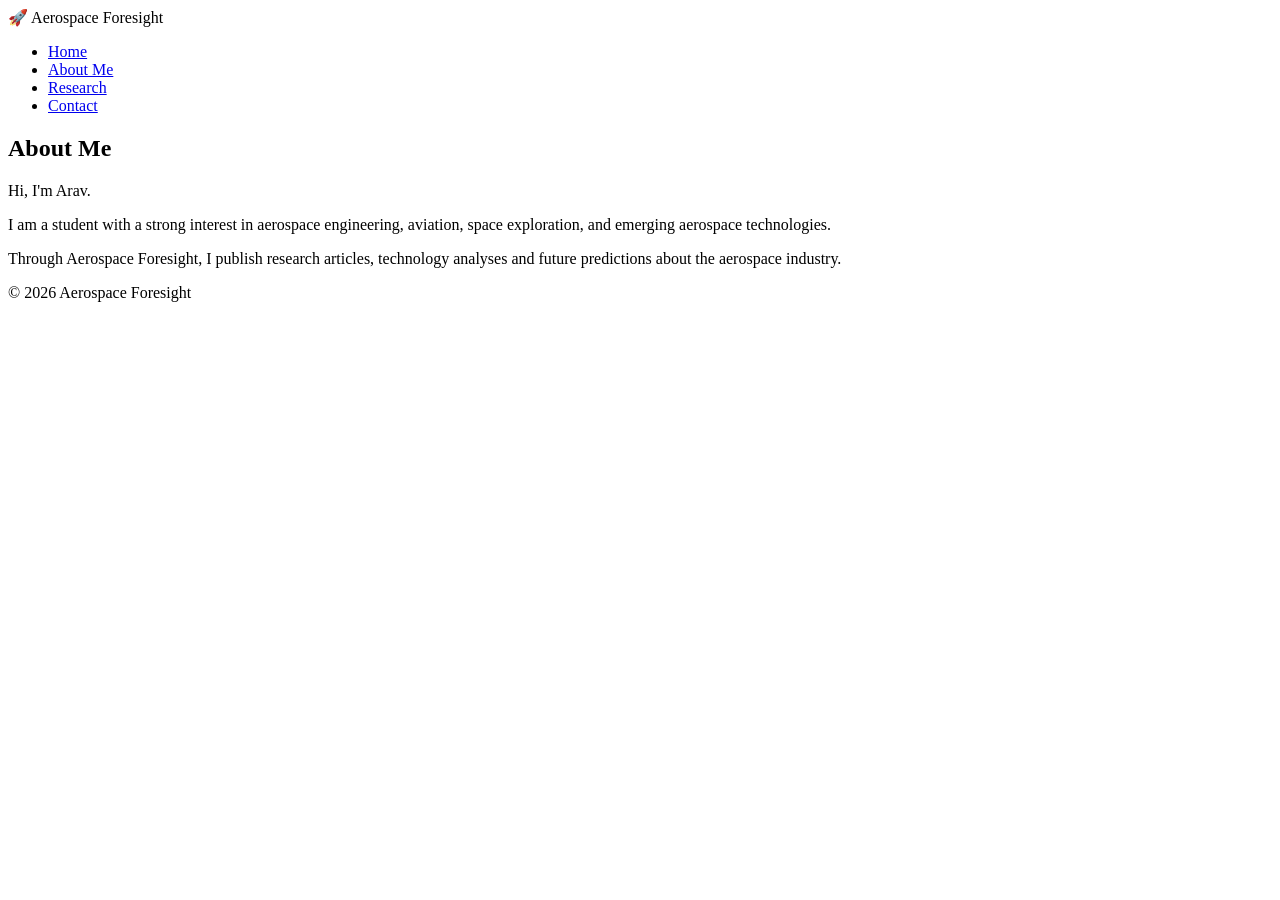
==== about.html @ a978a80f "Create about.html for personal introduction This file contains an HTML structure for an 'About Me' p" ====
<!DOCTYPE html>
<html lang="en">
<head>
<meta charset="UTF-8">
<meta name="viewport" content="width=device-width, initial-scale=1.0">
<title>About Me</title>
<link rel="stylesheet" href="css/style.css">
</head>
<body>
<header>
<nav>
<div class="logo">🚀 Aerospace Foresight</div>
<ul class="nav-links">
<li><a href="index.html">Home</a></li>
<li><a href="about.html">About Me</a></li>
<li><a href="research.html">Research</a></li>
<li><a href="contact.html">Contact</a></li>
</ul>
</nav>
</header>
<section class="content">
<h1>About Me</h1>
<p>
Hi, I'm Arav.
</p>
<p>
I am a student with a strong interest in aerospace engineering,
aviation, space exploration, and emerging aerospace technologies.
</p>
<p>
Through Aerospace Foresight, I publish research articles,
technology analyses and future predictions about the aerospace industry.
</p>
</section>
<footer>
<p>© 2026 Aerospace Foresight</p>
</footer>
</body>
</html>
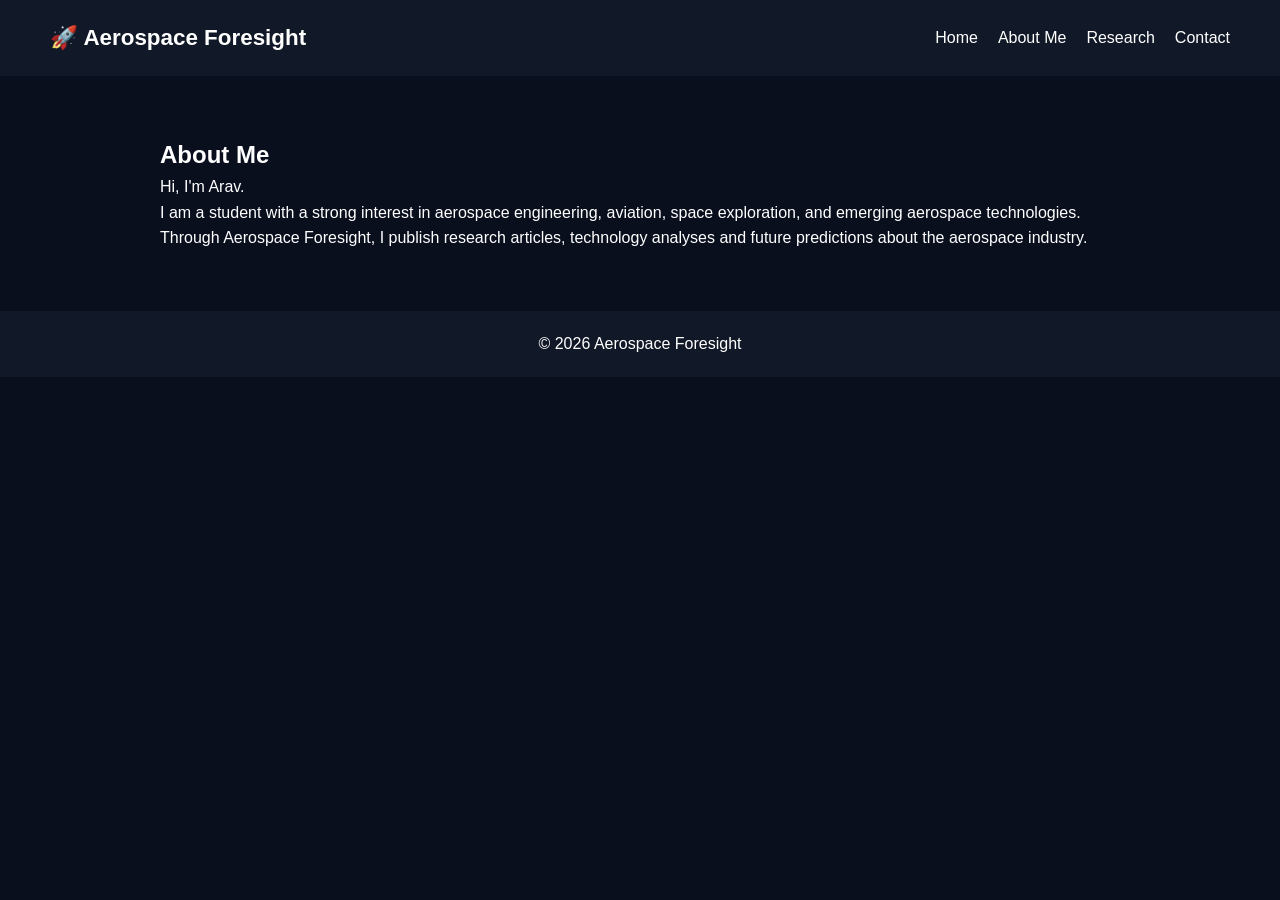
==== commit 8acc236a: "Fix stylesheet link in about.html" ====
--- a/about.html
+++ b/about.html
@@ -4,7 +4,7 @@
 <meta charset="UTF-8">
 <meta name="viewport" content="width=device-width, initial-scale=1.0">
 <title>About Me</title>
-<link rel="stylesheet" href="css/style.css">
+<link rel="stylesheet" href="style.css">
 </head>
 <body>
 <header>
--- a/style.css
+++ b/style.css
@@ -0,0 +1,85 @@
+*{
+margin:0;
+padding:0;
+box-sizing:border-box;
+font-family:Arial, sans-serif;
+}
+
+body{
+background:#0a0f1e;
+color:white;
+line-height:1.6;
+}
+
+nav{
+display:flex;
+justify-content:space-between;
+align-items:center;
+padding:20px 50px;
+background:#111827;
+}
+
+.logo{
+font-size:1.4rem;
+font-weight:bold;
+}
+
+.nav-links{
+display:flex;
+gap:20px;
+list-style:none;
+}
+
+.nav-links a{
+color:white;
+text-decoration:none;
+}
+
+.hero{
+height:90vh;
+display:flex;
+justify-content:center;
+align-items:center;
+text-align:center;
+padding:20px;
+background:
+linear-gradient(rgba(0,0,0,0.6), rgba(0,0,0,0.6));
+}
+
+.hero-content{
+max-width:700px;
+}
+
+.hero h1{
+font-size:3rem;
+margin-bottom:20px;
+}
+
+.btn{
+display:inline-block;
+padding:12px 25px;
+background:#2563eb;
+color:white;
+text-decoration:none;
+border-radius:8px;
+margin-top:20px;
+}
+
+.content{
+max-width:1000px;
+margin:auto;
+padding:60px 20px;
+}
+
+.card{
+background:#111827;
+padding:25px;
+border-radius:10px;
+margin:20px 0;
+}
+
+footer{
+text-align:center;
+padding:20px;
+background:#111827;
+}
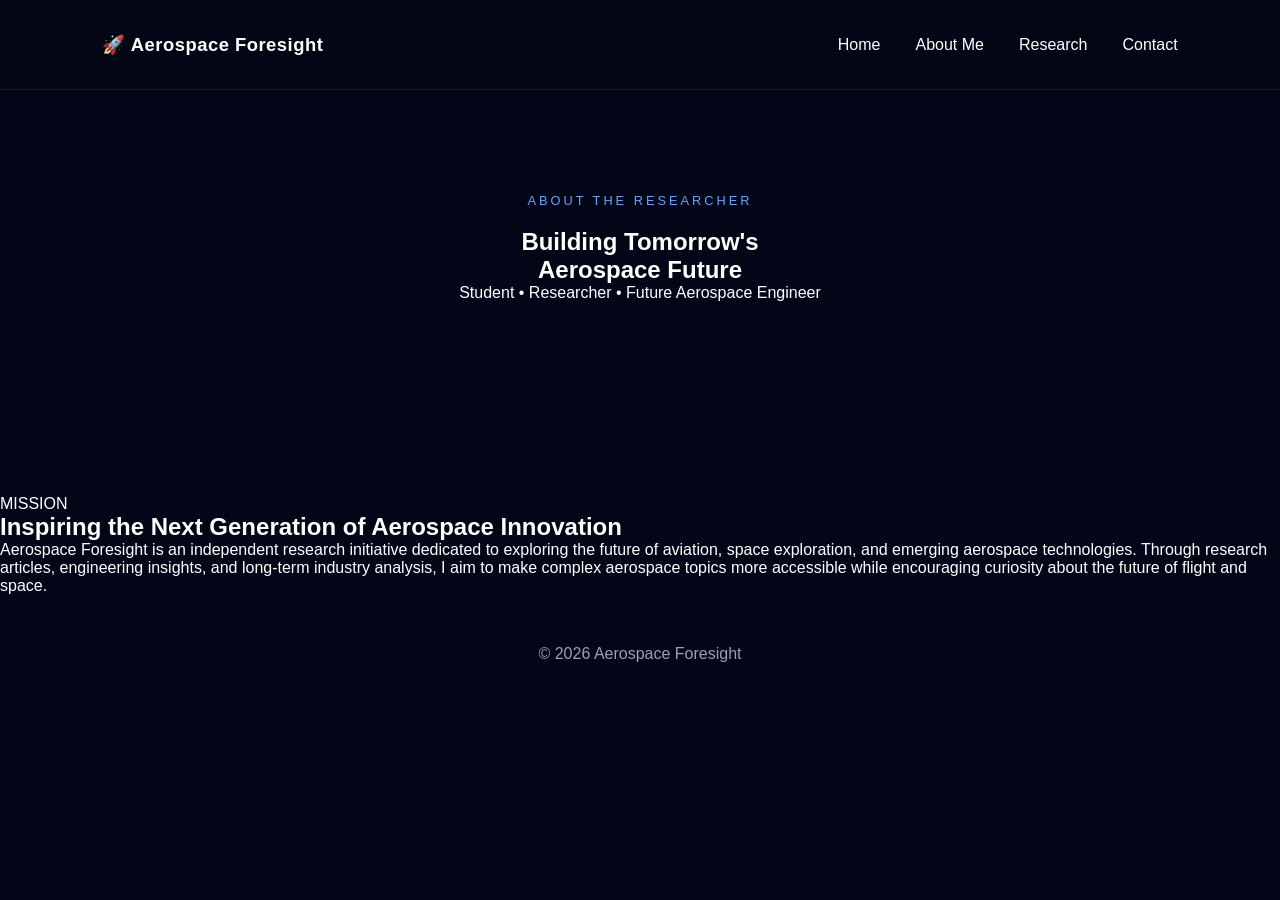
==== commit bd25628a: "Enhance About Me section with new content Added sections for researcher introduction and mission sta" ====
--- a/about.html
+++ b/about.html
@@ -18,19 +18,45 @@
 </ul>
 </nav>
 </header>
-<section class="content">
-<h1>About Me</h1>
-<p>
-Hi, I'm Arav.
-</p>
-<p>
-I am a student with a strong interest in aerospace engineering,
-aviation, space exploration, and emerging aerospace technologies.
-</p>
-<p>
-Through Aerospace Foresight, I publish research articles,
-technology analyses and future predictions about the aerospace industry.
-</p>
+<section class="about-hero">
+
+    <p class="tag">ABOUT THE RESEARCHER</p>
+
+    <h1>
+        Building Tomorrow's
+        <br>
+        Aerospace Future
+    </h1>
+
+    <p class="about-subtitle">
+        Student • Researcher • Future Aerospace Engineer
+    </p>
+
+</section>
+
+<div class="section-divider"></div>
+
+<section class="mission">
+
+    <div class="mission-container">
+
+        <p class="mission-tag">MISSION</p>
+
+        <h2>
+            Inspiring the Next Generation of Aerospace Innovation
+        </h2>
+
+        <p class="mission-text">
+            Aerospace Foresight is an independent research initiative dedicated
+            to exploring the future of aviation, space exploration, and emerging
+            aerospace technologies. Through research articles, engineering
+            insights, and long-term industry analysis, I aim to make complex
+            aerospace topics more accessible while encouraging curiosity about
+            the future of flight and space.
+        </p>
+
+    </div>
+
 </section>
 <footer>
 <p>© 2026 Aerospace Foresight</p>
--- a/style.css
+++ b/style.css
@@ -1,85 +1,379 @@
 *{
-margin:0;
-padding:0;
-box-sizing:border-box;
-font-family:Arial, sans-serif;
+    margin:0;
+    padding:0;
+    box-sizing:border-box;
+}
+
+html{
+    scroll-behavior:smooth;
 }
 
 body{
-background:#0a0f1e;
-color:white;
-line-height:1.6;
+    font-family:'Inter', sans-serif;
+    background:#020617;
+    color:white;
+}
+
+:root{
+    --space:#020617;
+    --blue:#2563eb;
+    --cyan:#38bdf8;
+    --glass:rgba(255,255,255,0.08);
+    --text:#e2e8f0;
+}
+
+
+.stars{
+position:fixed;
+inset:0;
+background-image:
+radial-gradient(white 1px, transparent 1px);
+background-size:50px 50px;
+opacity:0.12;
+z-index:0;
+}
+
+.hero,
+section{
+position:relative;
+z-index:1;
 }
 
 nav{
+position:fixed;
+top:0;
+width:100%;
 display:flex;
 justify-content:space-between;
 align-items:center;
-padding:20px 50px;
-background:#111827;
+padding:25px 8%;
+
+backdrop-filter:blur(20px);
+-webkit-backdrop-filter:blur(20px);
+
+background:rgba(5,8,22,0.7);
+
+border-bottom:1px solid rgba(255,255,255,0.08);
+
+z-index:1000;
+}
+
+nav ul{
+display:flex;
+gap:35px;
+list-style:none;
+}
+
+nav a{
+text-decoration:none;
+color:white;
+transition:0.3s;
+}
+
+nav a:hover{
+color:#60a5fa;
 }
 
 .logo{
-font-size:1.4rem;
-font-weight:bold;
-}
-
-.nav-links{
+    display:flex;
+    align-items:center;
+    gap:14px;
+    font-size:1.15rem;
+    font-weight:700;
+    letter-spacing:0.5px;
+}
+
+.logo svg{
+    flex-shrink:0;
+    transition:0.3s ease;
+}
+
+.logo:hover svg{
+    transform:translateY(-2px);
+}
+
+.hero{
+    min-height:100vh;
+    display:flex;
+    flex-direction:column;
+    justify-content:center;
+    align-items:center;
+    text-align:center;
+    padding:0 40px;
+
+    position:relative;
+    overflow:hidden;
+}
+
+.hero::before{
+    content:"";
+
+    position:absolute;
+
+    width:600px;
+    height:600px;
+
+    background:radial-gradient(
+        circle,
+        rgba(37,99,235,0.35),
+        transparent 70%
+    );
+
+    top:50%;
+    left:50%;
+
+    transform:translate(-50%,-50%);
+
+    z-index:0;
+}
+
+.about-hero{
+    min-height:55vh;
+
+    display:flex;
+    flex-direction:column;
+    justify-content:center;
+    align-items:center;
+    text-align:center;
+
+    padding:0 30px;
+}
+
+.hero-content{
+    animation:fadeUp 1s ease;
+    z-index:2;
+    position:relative;
+}
+
+
+@keyframes fadeUp{
+
+from{
+    opacity:0;
+    transform:translateY(30px);
+}
+
+to{
+    opacity:1;
+    transform:translateY(0);
+}
+
+}
+
+.tag{
+color:#60a5fa;
+letter-spacing:3px;
+font-size:0.8rem;
+margin-bottom:20px;
+}
+
+.hero h1{
+    font-size:clamp(4rem,9vw,8rem);
+    font-weight:800;
+    line-height:0.95;
+    letter-spacing:-0.04em;
+
+    background:linear-gradient(
+        to bottom,
+        #ffffff,
+        #7dd3fc
+    );
+
+    -webkit-background-clip:text;
+    -webkit-text-fill-color:transparent;
+}
+
+.hero span{
+color:#60a5fa;
+}
+
+.hero p{
+    max-width:700px;
+    margin-top:24px;
+
+    font-size:1.25rem;
+    line-height:1.8;
+
+    color:rgba(255,255,255,0.75);
+}
+
+.buttons{
+margin-top:40px;
 display:flex;
 gap:20px;
-list-style:none;
-}
-
-.nav-links a{
-color:white;
-text-decoration:none;
-}
-
-.hero{
-height:90vh;
-display:flex;
-justify-content:center;
-align-items:center;
-text-align:center;
-padding:20px;
-background:
-linear-gradient(rgba(0,0,0,0.6), rgba(0,0,0,0.6));
-}
-
-.hero-content{
-max-width:700px;
-}
-
-.hero h1{
-font-size:3rem;
-margin-bottom:20px;
-}
-
-.btn{
-display:inline-block;
-padding:12px 25px;
+flex-wrap:wrap;
+}
+
+.primary{
 background:#2563eb;
 color:white;
 text-decoration:none;
-border-radius:8px;
-margin-top:20px;
-}
-
-.content{
-max-width:1000px;
+padding:15px 28px;
+border-radius:12px;
+}
+
+.secondary{
+border:1px solid rgba(255,255,255,0.2);
+color:white;
+text-decoration:none;
+padding:15px 28px;
+border-radius:12px;
+}
+
+.primary,
+.secondary{
+transition:0.3s ease;
+}
+
+
+.primary:hover{
+transform:translateY(-3px);
+box-shadow:0 15px 30px rgba(37,99,235,0.4);
+}
+
+
+.secondary:hover{
+background:rgba(255,255,255,0.1);
+}
+
+.stats{
+display:flex;
+justify-content:center;
+gap:80px;
+flex-wrap:wrap;
+padding:80px 20px;
+}
+
+.stat{
+text-align:center;
+}
+
+.stat h2{
+font-size:3rem;
+color:#60a5fa;
+}
+
+.research-preview{
+max-width:1200px;
 margin:auto;
-padding:60px 20px;
+padding:100px 30px;
+}
+
+.research-preview h2{
+text-align:center;
+font-size:3rem;
+margin-bottom:60px;
+}
+
+.grid{
+display:grid;
+grid-template-columns:repeat(auto-fit,minmax(250px,1fr));
+gap:25px;
 }
 
 .card{
-background:#111827;
-padding:25px;
-border-radius:10px;
-margin:20px 0;
+
+background:var(--glass);
+
+backdrop-filter:blur(12px);
+
+border:1px solid rgba(255,255,255,0.1);
+
+border-radius:20px;
+
+transition:0.3s;
+
+}
+
+
+.card:hover{
+
+transform:translateY(-8px);
+
+box-shadow:0 20px 50px rgba(37,99,235,0.25);
+
+}
+
+.card.active{
+    border-color:#60a5fa;
+
+    box-shadow:
+        0 0 30px rgba(96,165,250,0.25),
+        0 0 80px rgba(96,165,250,0.15);
+
+    transform:translateY(-4px);
+}
+
+.card h2{
+    display:flex;
+    justify-content:space-between;
+    align-items:center;
+}
+
+.arrow{
+    transition:0.3s ease;
+    font-size:0.8em;
+}
+
+.card.active .arrow{
+    transform:rotate(180deg);
+}
+
+.card p{
+color:#cbd5e1;
+}
+
+.card-content{
+    max-height:0;
+    overflow:hidden;
+
+    opacity:0;
+
+    transition:
+        max-height 0.4s ease,
+        opacity 0.3s ease;
+
+    margin-top:0;
+}
+
+.card.active .card-content{
+    max-height:300px;
+    opacity:1;
+
+    margin-top:15px;
 }
 
 footer{
 text-align:center;
-padding:20px;
-background:#111827;
-}
+padding:50px;
+color:#94a3b8;
+}
+
+@media(max-width:768px){
+
+nav{
+    flex-direction:column;
+    gap:15px;
+}
+nav ul{
+    gap:20px;
+}
+.stats{
+    gap:40px;
+}
+
+}
+
+nav{
+height:90px;
+}
+
+
+.content{
+    padding-top:120px;
+}
+
+.page-title{
+    margin-top:0;
+    margin-bottom:50px;
+}
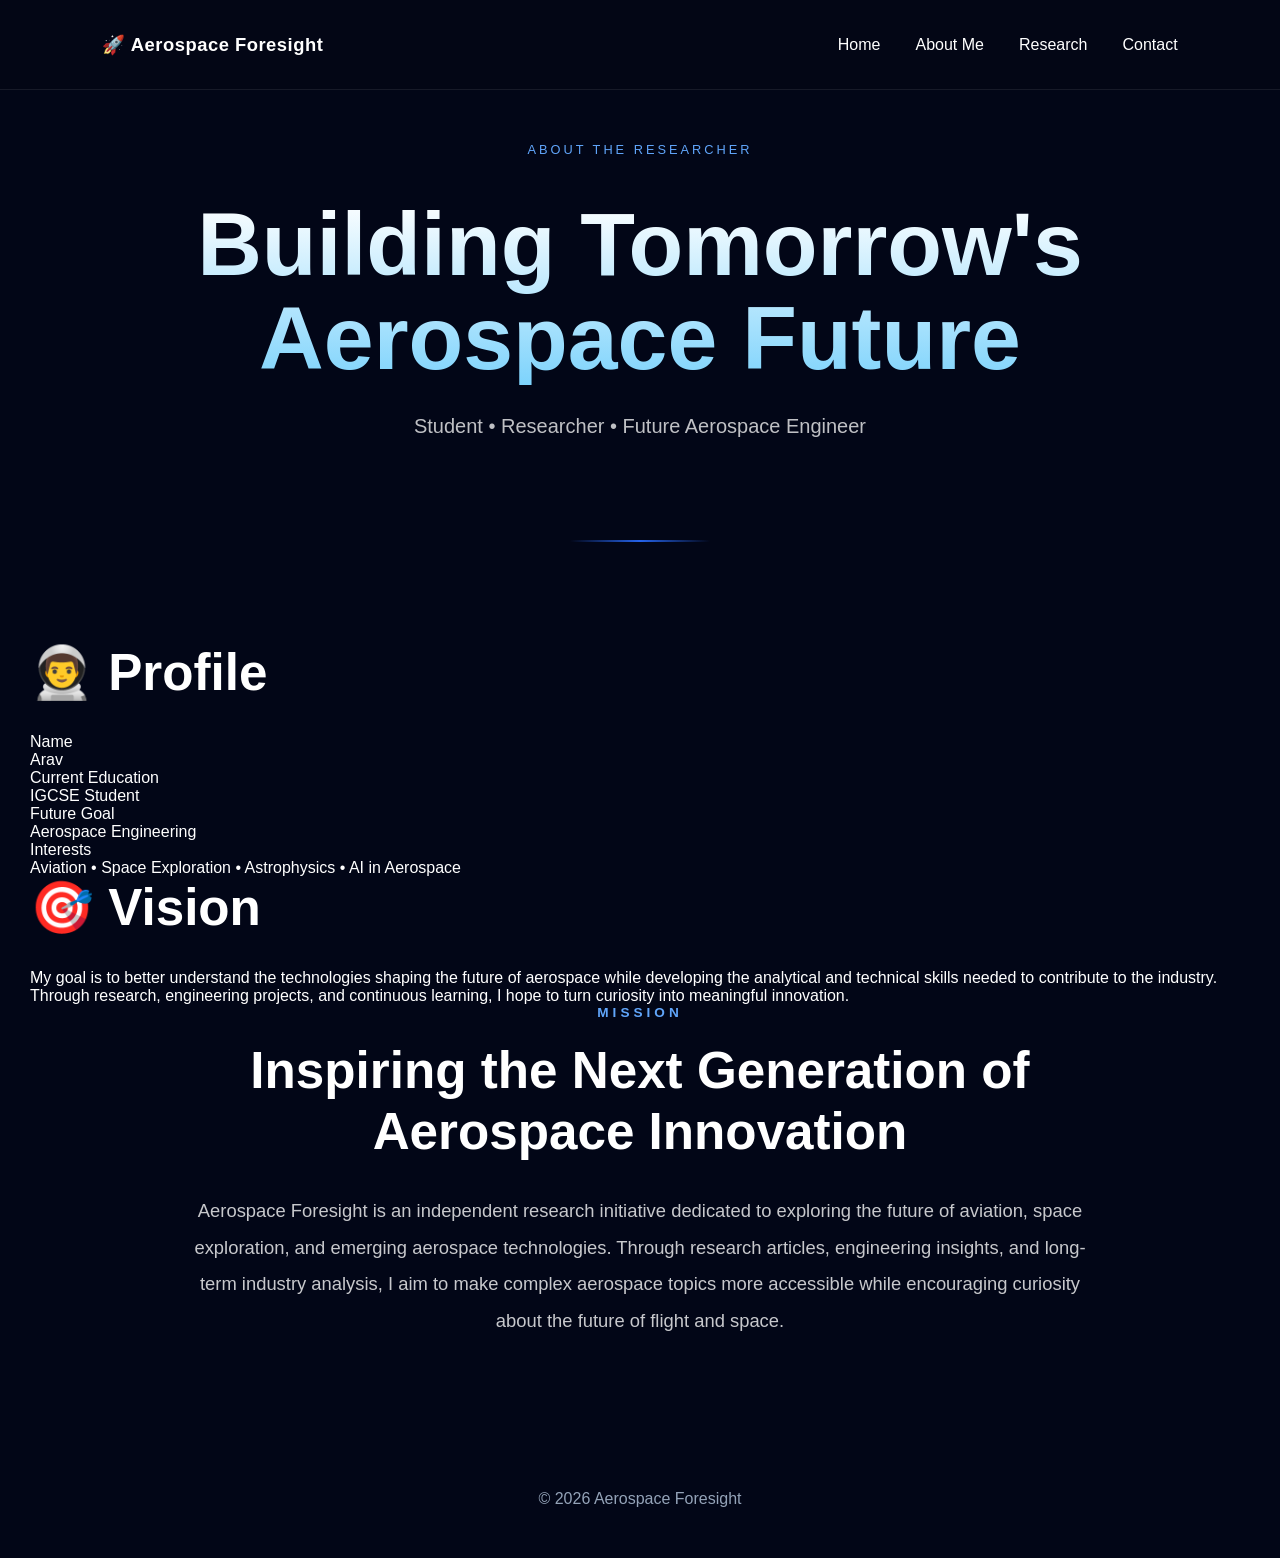
==== commit c8590a02: "Add profile and vision sections to about.html Added profile and vision sections with personal detail" ====
--- a/about.html
+++ b/about.html
@@ -37,6 +37,55 @@
 <div class="section-divider"></div>
 
 <section class="mission">
+    <section class="profile">
+
+    <div class="profile-container">
+
+        <div class="profile-card">
+
+            <h2>👨‍🚀 Profile</h2>
+
+            <div class="profile-item">
+                <span>Name</span>
+                <p>Arav</p>
+            </div>
+
+            <div class="profile-item">
+                <span>Current Education</span>
+                <p>IGCSE Student</p>
+            </div>
+
+            <div class="profile-item">
+                <span>Future Goal</span>
+                <p>Aerospace Engineering</p>
+            </div>
+
+            <div class="profile-item">
+                <span>Interests</span>
+                <p>
+                    Aviation • Space Exploration • Astrophysics • AI in Aerospace
+                </p>
+            </div>
+
+        </div>
+
+        <div class="profile-card">
+
+            <h2>🎯 Vision</h2>
+
+            <p>
+                My goal is to better understand the technologies shaping the
+                future of aerospace while developing the analytical and technical
+                skills needed to contribute to the industry. Through research,
+                engineering projects, and continuous learning, I hope to turn
+                curiosity into meaningful innovation.
+            </p>
+
+        </div>
+
+    </div>
+
+</section>
 
     <div class="mission-container">
 
--- a/style.css
+++ b/style.css
@@ -127,16 +127,120 @@
     z-index:0;
 }
 
+/* ---------- ABOUT HERO ---------- */
+
 .about-hero{
-    min-height:55vh;
+
+    min-height:60vh;
 
     display:flex;
     flex-direction:column;
     justify-content:center;
     align-items:center;
+
     text-align:center;
 
-    padding:0 30px;
+    padding:120px 30px 80px;
+
+}
+
+.about-hero h1{
+
+    font-size:clamp(3rem,7vw,6rem);
+
+    line-height:1.05;
+
+    margin-top:20px;
+
+    background:linear-gradient(
+        to bottom,
+        #ffffff,
+        #7dd3fc
+    );
+
+    -webkit-background-clip:text;
+    -webkit-text-fill-color:transparent;
+
+}
+
+.about-subtitle{
+
+    margin-top:30px;
+
+    font-size:1.25rem;
+
+    color:rgba(255,255,255,0.75);
+
+}
+
+/* ---------- Divider ---------- */
+
+.section-divider{
+
+    width:140px;
+    height:2px;
+
+    margin:0 auto;
+
+    background:linear-gradient(
+        90deg,
+        transparent,
+        #2563eb,
+        transparent
+    );
+
+}
+
+/* ---------- Mission ---------- */
+
+.mission{
+
+    padding:100px 30px;
+
+}
+
+.mission-container{
+
+    max-width:900px;
+
+    margin:auto;
+
+    text-align:center;
+
+}
+
+.mission-tag{
+
+    color:#60a5fa;
+
+    letter-spacing:4px;
+
+    font-size:0.85rem;
+
+    font-weight:700;
+
+    margin-bottom:20px;
+
+}
+
+.mission h2{
+
+    font-size:clamp(2rem,5vw,3.2rem);
+
+    line-height:1.2;
+
+    margin-bottom:30px;
+
+}
+
+.mission-text{
+
+    color:rgba(255,255,255,0.78);
+
+    line-height:2;
+
+    font-size:1.15rem;
+
 }
 
 .hero-content{
